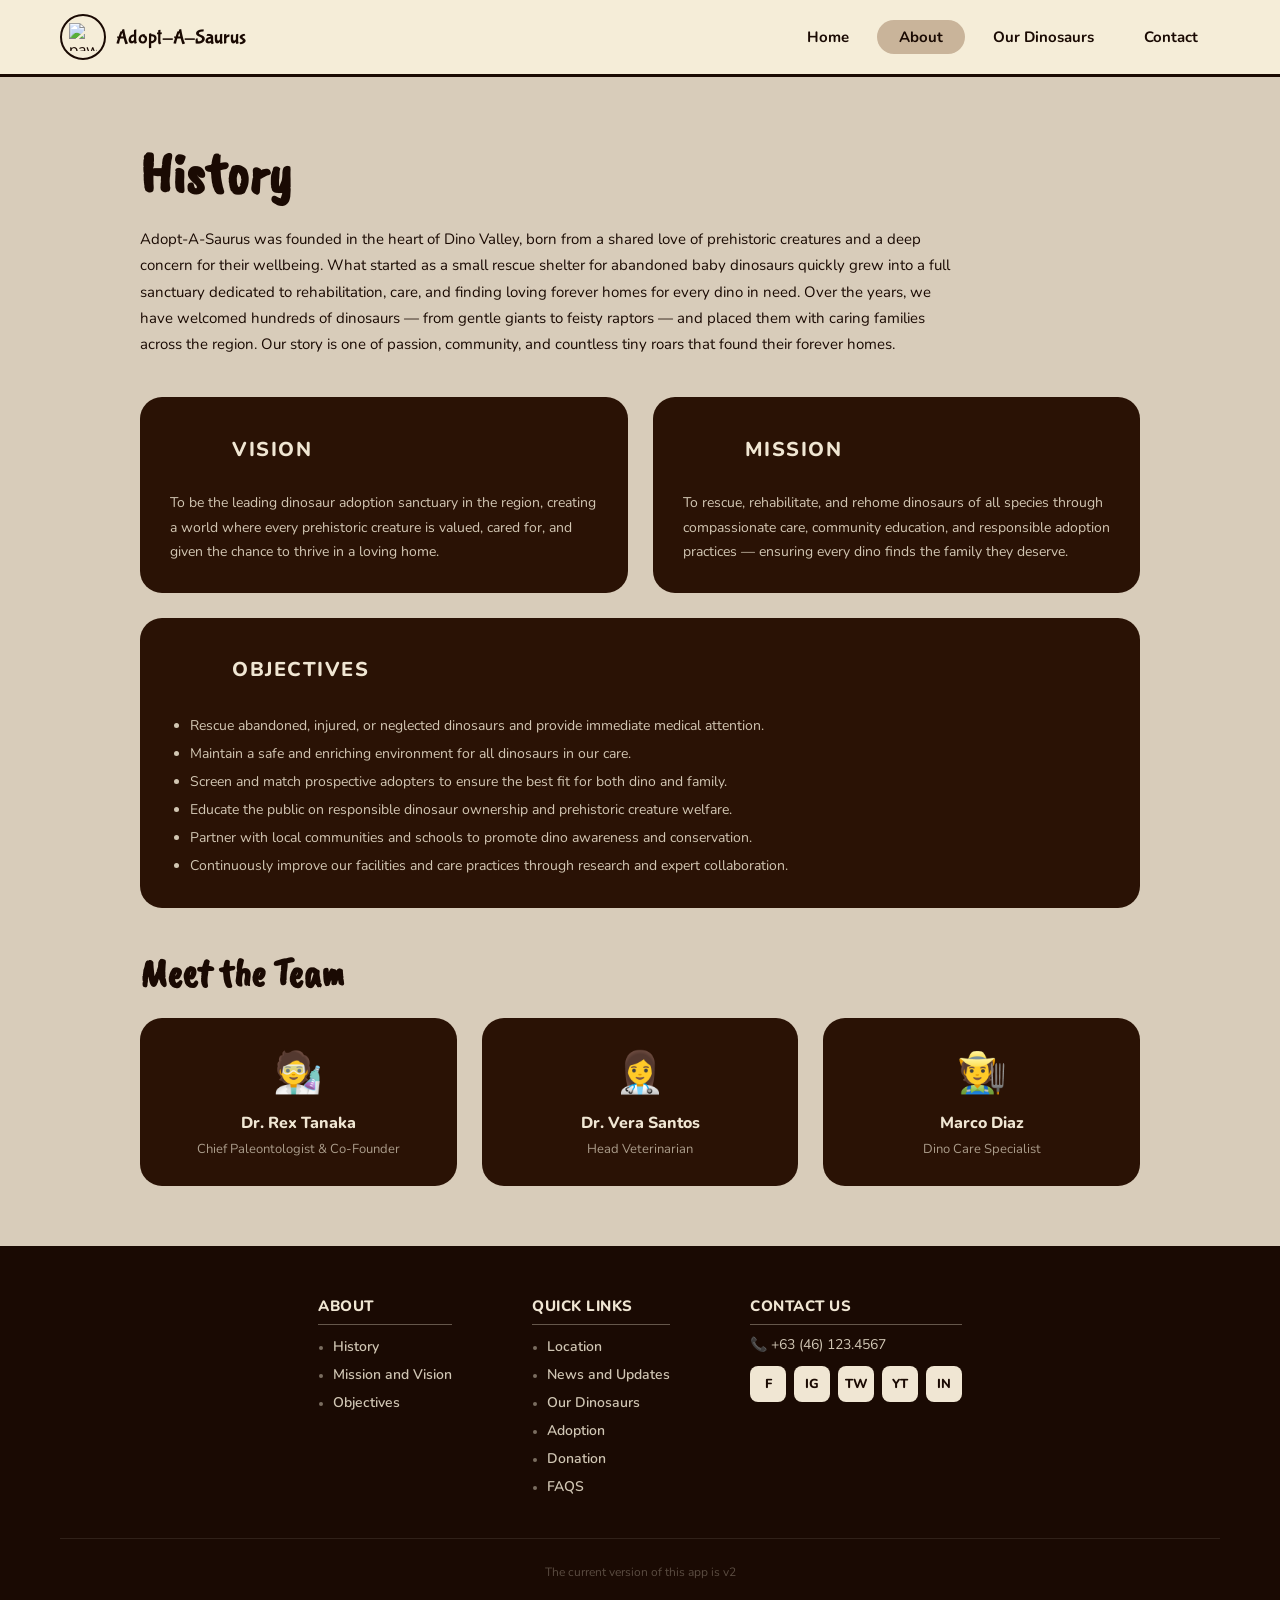
==== about.html @ 4a1cdc94 "Initial commit - AdoptDinos project" ====
<!DOCTYPE html>
<html lang="en">
<head>
  <meta charset="UTF-8" />
  <meta name="viewport" content="width=device-width, initial-scale=1.0"/>
  <title>Adopt-A-Saurus | About</title>
  <link rel="stylesheet" href="styles.css" />
  <link href="https://fonts.googleapis.com/css2?family=Caveat+Brush&family=Bubblegum+Sans&family=Nunito:wght@400;600;700;800&display=swap" rel="stylesheet"/>
</head>
<body>

  <nav class="navbar">
    <a href="index.html" class="nav-logo">
      <div class="logo-circle"><img src="Paw_symbol.png" alt="paw" /></div>
      <span class="logo-text">Adopt-A-Saurus</span>
    </a>
    <ul class="nav-links">
      <li><a href="index.html" class="nav-link">Home</a></li>
      <li><a href="about.html" class="nav-link active">About</a></li>
      <li><a href="dinosaurs.html" class="nav-link">Our Dinosaurs</a></li>
      <li><a href="contact.html" class="nav-link nav-contact">Contact</a></li>
    </ul>
  </nav>

  <main class="page">
    <div class="about-content">
      <h1 class="about-title">History</h1>
      <p class="about-history-text">
        Adopt-A-Saurus was founded in the heart of Dino Valley, born from a shared love of prehistoric creatures and a deep
        concern for their wellbeing. What started as a small rescue shelter for abandoned baby dinosaurs quickly grew into
        a full sanctuary dedicated to rehabilitation, care, and finding loving forever homes for every dino in need.
        Over the years, we have welcomed hundreds of dinosaurs — from gentle giants to feisty raptors — and placed them
        with caring families across the region. Our story is one of passion, community, and countless tiny roars that
        found their forever homes.
      </p>

      <div class="vm-grid">
        <div class="dark-card">
          <div class="card-header">
            <span class="footprint-icon">🐾</span>
            <h2>VISION</h2>
          </div>
          <p class="card-body-text">
            To be the leading dinosaur adoption sanctuary in the region, creating a world where every prehistoric
            creature is valued, cared for, and given the chance to thrive in a loving home.
          </p>
        </div>
        <div class="dark-card">
          <div class="card-header">
            <span class="footprint-icon">🐾</span>
            <h2>MISSION</h2>
          </div>
          <p class="card-body-text">
            To rescue, rehabilitate, and rehome dinosaurs of all species through compassionate care, community
            education, and responsible adoption practices — ensuring every dino finds the family they deserve.
          </p>
        </div>
      </div>

      <div class="dark-card full-width">
        <div class="card-header">
          <span class="footprint-icon">🐾</span>
          <h2>OBJECTIVES</h2>
        </div>
        <ul class="objectives-list">
          <li>Rescue abandoned, injured, or neglected dinosaurs and provide immediate medical attention.</li>
          <li>Maintain a safe and enriching environment for all dinosaurs in our care.</li>
          <li>Screen and match prospective adopters to ensure the best fit for both dino and family.</li>
          <li>Educate the public on responsible dinosaur ownership and prehistoric creature welfare.</li>
          <li>Partner with local communities and schools to promote dino awareness and conservation.</li>
          <li>Continuously improve our facilities and care practices through research and expert collaboration.</li>
        </ul>
      </div>

      <div class="about-team">
        <h2 class="section-heading">Meet the Team</h2>
        <div class="team-grid">
          <div class="team-card dark-card">
            <div class="team-emoji">🧑‍🔬</div>
            <h3>Dr. Rex Tanaka</h3>
            <p>Chief Paleontologist & Co-Founder</p>
          </div>
          <div class="team-card dark-card">
            <div class="team-emoji">👩‍⚕️</div>
            <h3>Dr. Vera Santos</h3>
            <p>Head Veterinarian</p>
          </div>
          <div class="team-card dark-card">
            <div class="team-emoji">🧑‍🌾</div>
            <h3>Marco Diaz</h3>
            <p>Dino Care Specialist</p>
          </div>
        </div>
      </div>
    </div>
  </main>

  <footer class="footer">
    <div class="footer-inner">
      <div class="footer-col">
        <h4>ABOUT</h4>
        <ul>
          <li><a href="about.html">History</a></li>
          <li><a href="about.html">Mission and Vision</a></li>
          <li><a href="about.html">Objectives</a></li>
        </ul>
      </div>
      <div class="footer-col">
        <h4>QUICK LINKS</h4>
        <ul>
          <li><a href="contact.html">Location</a></li>
          <li><a href="#">News and Updates</a></li>
          <li><a href="dinosaurs.html">Our Dinosaurs</a></li>
          <li><a href="dinosaurs.html">Adoption</a></li>
          <li><a href="contact.html">Donation</a></li>
          <li><a href="#">FAQS</a></li>
        </ul>
      </div>
      <div class="footer-col">
        <h4>CONTACT US</h4>
        <p>📞 +63 (46) 123.4567</p>
        <div class="footer-social">
          <a href="#" class="social-icon">f</a>
          <a href="#" class="social-icon">ig</a>
          <a href="#" class="social-icon">tw</a>
          <a href="#" class="social-icon">yt</a>
          <a href="#" class="social-icon">in</a>
        </div>
      </div>
    </div>
    <div class="footer-version">The current version of this app is v2</div>
  </footer>

</body>
</html>
---- styles.css ----
* {
  margin: 0;
  padding: 0;
  box-sizing: border-box;
}

:root {
  --bg: #e8dcc8;
  --nav-bg: #f5edd8;
  --dark: #1a0a03;
  --card-bg: #2a1205;
  --card-img-bg: #7a6758;
  --tan: #c9a96e;
  --text-light: #f0e6d3;
  --btn-bg: #d4c5a9;
  --btn-hover: #bfae90;
  --active-pill: #c9b49a;
}

body {
  font-family: 'Nunito', sans-serif;
  background-color: var(--bg);
  background-image: 
    url("data:image/svg+xml,%3Csvg xmlns='http://www.w3.org/2000/svg' width='300' height='300'%3E%3Cfilter id='n'%3E%3CfeTurbulence type='fractalNoise' baseFrequency='0.9' numOctaves='4' stitchTiles='stitch'/%3E%3CfeColorMatrix type='saturate' values='0'/%3E%3CfeBlend in='SourceGraphic' mode='multiply'/%3E%3C/filter%3E%3Crect width='300' height='300' filter='url(%23n)' opacity='0.07'/%3E%3C/svg%3E");
  color: var(--dark);
}

.page {
  padding: 60px;
  min-height: calc(100vh - 80px);
}

/* ===== NAVBAR ===== */
.navbar {
  background: var(--nav-bg);
  display: flex;
  justify-content: space-between;
  align-items: center;
  padding: 14px 60px;
  border-bottom: 3px solid var(--dark);
  position: sticky;
  top: 0;
  z-index: 100;
}

.nav-logo {
  display: flex;
  align-items: center;
  gap: 10px;
  text-decoration: none;
  color: var(--dark);
}

.logo-circle {
  width: 46px;
  height: 46px;
  border: 2.5px solid var(--dark);
  border-radius: 50%;
  display: flex;
  align-items: center;
  justify-content: center;
  overflow: hidden;
  flex-shrink: 0;
}

.logo-circle img {
  width: 28px;
  height: 28px;
  object-fit: contain;
}

/* Fallback: hide emoji if we use img */
.logo-circle .emoji-fallback {
  font-size: 22px;
}

.logo-text {
  font-family: 'Bubblegum Sans', cursive;
  font-size: 20px;
}

.nav-links {
  display: flex;
  list-style: none;
  gap: 6px;
}

.nav-link {
  text-decoration: none;
  color: var(--dark);
  font-weight: 700;
  font-size: 15px;
  padding: 7px 22px;
  border-radius: 25px;
  transition: background 0.2s;
}

.nav-link:hover,
.nav-link.active {
  background: var(--active-pill);
}

/* ===== HERO ===== */
.hero {
  text-align: center;
  padding: 80px 20px 50px;
}

.hero-title {
  font-family: 'Caveat Brush', cursive;
  font-size: 72px;
  line-height: 1.05;
}

.hero-sub {
  margin: 14px 0 34px;
  font-size: 16px;
  opacity: 0.7;
}

.hero-btns {
  display: flex;
  justify-content: center;
  gap: 20px;
}

/* ===== BUTTONS ===== */
.btn-outline {
  background: var(--btn-bg);
  border: none;
  padding: 12px 36px;
  border-radius: 30px;
  font-weight: 800;
  font-size: 14px;
  letter-spacing: 0.5px;
  cursor: pointer;
  text-decoration: none;
  color: var(--dark);
  display: inline-block;
  transition: background 0.2s, transform 0.2s;
}

.btn-outline:hover {
  background: var(--btn-hover);
  transform: scale(1.04);
}

/* ===== FEATURED DINOS ===== */
.featured-dinos {
  display: flex;
  justify-content: center;
  gap: 30px;
  margin-top: 55px;
  flex-wrap: wrap;
}

/* ===== DINO CARDS ===== */
.dino-card {
  background: var(--card-bg);
  width: 230px;
  padding: 20px;
  border-radius: 20px;
  text-align: center;
  color: white;
  cursor: pointer;
  transition: transform 0.25s ease, box-shadow 0.25s ease;
  /* allow absolute children like the footprint badge */
  position: relative;
}

.dino-card:hover {
  transform: translateY(-8px);
  box-shadow: 0 12px 30px rgba(0,0,0,0.3);
}

.card-footprint {
  width: 54px;
  height: 54px;
  /* float the badge above the card */
  position: absolute;
  top: -27px; /* half of height to center on border */
  left: 50%;
  transform: translateX(-50%);
  background-image: url('Dino Images\Paw_symbol.png');
  background-size: contain;
  background-repeat: no-repeat;
  background-position: center;
  font-size: 0;
}

.card-name {
  font-size: 14px;
  font-weight: 800;
  letter-spacing: 1.5px;
  margin-bottom: 14px;
  color: var(--text-light);
}

.card-img-wrap {
  width: 100%;
  height: 160px;
  border-radius: 12px;
  overflow: hidden;
  background: var(--card-img-bg);
}

.card-img-wrap img {
  width: 100%;
  height: 100%;
  object-fit: cover;
}

/* ===== DINOSAUR GRID PAGE ===== */
.dino-grid {
  display: grid;
  grid-template-columns: repeat(3, 230px);
  gap: 22px;
  margin-top: 40px;
  justify-content: center;
}

.dinos-title {
  text-align: center;
  font-family: 'Caveat Brush', cursive;
  font-size: 58px;
}

.dinos-sub {
  text-align: center;
  margin-top: 8px;
  font-size: 15px;
  opacity: 0.7;
}

.dinos-btns {
  text-align: center;
  margin-top: 45px;
  display: flex;
  justify-content: center;
  gap: 20px;
}

.more-btn-wrap {
  display: flex;
  justify-content: center;
  width: 100%;
  margin-top: 45px;
}

/* ===== ABOUT PAGE ===== */
.about-content {
  max-width: 1000px;
  margin: 0 auto;
}

.about-title {
  font-family: 'Caveat Brush', cursive;
  font-size: 58px;
  margin-bottom: 16px;
}

.about-history-text {
  margin-bottom: 40px;
  font-size: 15px;
  line-height: 1.75;
  max-width: 820px;
}

.vm-grid {
  display: flex;
  gap: 25px;
  flex-wrap: wrap;
}

.dark-card {
  background: var(--card-bg);
  color: var(--text-light);
  border-radius: 22px;
  padding: 28px 30px;
  flex: 1;
  min-width: 280px;
}

.full-width {
  margin-top: 25px;
  flex-basis: 100%;
}

.card-header {
  display: flex;
  align-items: center;
  gap: 14px;
  margin-bottom: 18px;
}

.footprint-icon {
  width: 48px;
  height: 48px;
  display: block;
  background-image: url('Dino Images\Paw_symbol.png');
  background-size: contain;
  background-repeat: no-repeat;
  background-position: center;
  flex-shrink: 0;
  font-size: 0;
}

.card-header h2 {
  font-size: 20px;
  font-weight: 800;
  letter-spacing: 1.5px;
  color: var(--text-light);
}

.card-body-text {
  font-size: 14px;
  line-height: 1.75;
  color: rgba(240,230,210,0.85);
}

.objectives-list {
  list-style: disc;
  padding-left: 20px;
  font-size: 14px;
  line-height: 2;
  color: rgba(240,230,210,0.85);
}

.section-heading {
  font-family: 'Caveat Brush', cursive;
  font-size: 40px;
  margin: 40px 0 20px;
}

.team-grid {
  display: flex;
  gap: 25px;
  flex-wrap: wrap;
}

.team-card {
  flex: 1;
  min-width: 200px;
  text-align: center;
}

.team-emoji {
  font-size: 40px;
  margin-bottom: 12px;
}

.team-card h3 {
  font-size: 16px;
  font-weight: 800;
  margin-bottom: 6px;
}

.team-card p {
  font-size: 13px;
  color: rgba(240,230,210,0.65);
}

/* ===== CONTACT PAGE ===== */
.contact-content {
  max-width: 1000px;
  margin: 0 auto;
}

.contact-title {
  font-family: 'Caveat Brush', cursive;
  font-size: 58px;
  margin-bottom: 8px;
}

.contact-sub {
  font-size: 15px;
  opacity: 0.7;
  margin-bottom: 35px;
}

.contact-grid {
  display: flex;
  gap: 25px;
  flex-wrap: wrap;
  margin-bottom: 25px;
}

.contact-card {
  flex: 1;
  min-width: 280px;
}

.contact-info p {
  font-size: 14px;
  margin-bottom: 10px;
  color: rgba(240,230,210,0.9);
}

.social-heading {
  font-size: 15px;
  font-weight: 700;
  margin: 18px 0 10px;
  color: var(--text-light);
}

.social-icons {
  display: flex;
  gap: 8px;
}

.contact-form {
  display: flex;
  flex-direction: column;
  gap: 12px;
}

.form-input {
  background: rgba(255,255,255,0.07);
  border: 1.5px solid rgba(240,230,210,0.2);
  border-radius: 10px;
  padding: 12px 15px;
  color: var(--text-light);
  font-family: 'Nunito', sans-serif;
  font-size: 14px;
  outline: none;
  transition: border-color 0.2s;
}

.form-input:focus {
  border-color: rgba(240,230,210,0.5);
}

.form-input::placeholder {
  color: rgba(240,230,210,0.35);
}

.form-select option {
  background: var(--card-bg);
  color: var(--text-light);
}

.form-textarea {
  min-height: 100px;
  resize: vertical;
}

.send-btn {
  align-self: flex-start;
  margin-top: 4px;
  background: var(--btn-bg);
  color: var(--dark);
  font-weight: 800;
  font-size: 13px;
  letter-spacing: 0.5px;
  padding: 10px 28px;
}

.send-btn:hover {
  background: var(--btn-hover);
}

.map-box {
  background: var(--card-img-bg);
  border-radius: 14px;
  height: 180px;
  display: flex;
  flex-direction: column;
  align-items: center;
  justify-content: center;
  gap: 10px;
  color: rgba(240,230,210,0.7);
  font-size: 14px;
  text-align: center;
  margin-top: 4px;
}

.map-pin {
  font-size: 32px;
}

/* ===== FOOTER ===== */
.footer {
  background: var(--dark);
  color: white;
  padding: 50px 60px 30px;
}

.footer-inner {
  display: flex;
  justify-content: center;
  flex-wrap: wrap;
  gap: 80px;
}

.footer-col {
  flex: 0 1 auto;
}

.footer-col h4 {
  font-size: 15px;
  font-weight: 800;
  letter-spacing: 0.5px;
  color: var(--text-light);
  margin-bottom: 10px;
  padding-bottom: 8px;
  border-bottom: 1.5px solid rgba(240,230,210,0.35);
}

.footer-col ul {
  list-style: disc;
  padding-left: 15px;
  margin-top: 8px;
}

.footer-col ul li {
  margin-bottom: 6px;
}

.footer-col ul li::marker {
  color: rgba(240,230,210,0.45);
  font-size: 11px;
}

.footer-col ul li a {
  text-decoration: none;
  color: rgba(240,230,210,0.85);
  font-size: 14px;
  font-weight: 600;
  transition: color 0.2s;
}

.footer-col ul li a:hover {
  color: white;
}

.footer-col p {
  font-size: 14px;
  color: rgba(240,230,210,0.85);
  margin-bottom: 12px;
}

.footer-social {
  display: flex;
  gap: 8px;
  margin-top: 4px;
}

.social-icon {
  display: inline-flex;
  align-items: center;
  justify-content: center;
  background: var(--text-light);
  color: var(--dark);
  width: 36px;
  height: 36px;
  border-radius: 8px;
  font-weight: 800;
  text-decoration: none;
  font-size: 13px;
  text-transform: uppercase;
  transition: background 0.2s, transform 0.2s;
}

.social-icon:hover {
  background: white;
  transform: scale(1.08);
}

.footer-version {
  text-align: center;
  font-size: 12px;
  color: rgba(240,230,210,0.3);
  padding-top: 25px;
  border-top: 1px solid rgba(240,230,210,0.1);
  margin-top: 35px;
}

/* ===== MODAL ===== */
.modal-overlay {
  position: fixed;
  inset: 0;
  background: rgba(0,0,0,0.75);
  display: none;
  justify-content: center;
  align-items: center;
  z-index: 999;
  padding: 20px;
}

.modal-overlay.active {
  display: flex;
}

.modal-box {
  background: var(--card-bg);
  color: var(--text-light);
  width: 380px;
  max-width: 100%;
  padding: 30px;
  border-radius: 22px;
  position: relative;
  text-align: center;
  box-shadow: 0 20px 60px rgba(0,0,0,0.5);
}

.modal-close {
  position: absolute;
  top: 14px;
  right: 16px;
  border: none;
  background: none;
  color: rgba(240,230,210,0.55);
  font-size: 18px;
  cursor: pointer;
  transition: color 0.2s;
}

.modal-close:hover {
  color: white;
}

.modal-footprint {
  width: 50px;
  height: 50px;
  margin: 0 auto 10px;
  background-image: url('Dino Images\Paw_symbol.png');
  background-size: contain;
  background-repeat: no-repeat;
  background-position: center;
  font-size: 0;
}

.modal-name {
  font-size: 20px;
  font-weight: 800;
  letter-spacing: 1px;
  margin-bottom: 4px;
}

.modal-img-wrap {
  height: 180px;
  margin: 15px 0;
  border-radius: 14px;
  overflow: hidden;
  background: var(--card-img-bg);
}

.modal-img-wrap img {
  width: 100%;
  height: 100%;
  object-fit: cover;
}

.modal-meta {
  display: flex;
  justify-content: center;
  gap: 12px;
  font-size: 13px;
  margin-bottom: 12px;
  color: rgba(240,230,210,0.65);
  flex-wrap: wrap;
}

.modal-desc {
  font-size: 14px;
  line-height: 1.65;
  color: rgba(240,230,210,0.85);
  margin-bottom: 20px;
}

.modal-adopt-btn {
  font-size: 14px;
  padding: 10px 30px;
}

/* ===== RESPONSIVE ===== */
@media (max-width: 900px) {
  .dino-grid {
    grid-template-columns: repeat(2, 230px);
  }
  .vm-grid, .contact-grid {
    flex-direction: column;
  }
  .page {
    padding: 40px 30px;
  }
  .navbar {
    padding: 14px 30px;
  }
  .footer {
    padding: 40px 30px 25px;
  }
  .footer-inner {
    gap: 40px;
  }
}

@media (max-width: 600px) {
  .dino-grid {
    grid-template-columns: repeat(2, 1fr);
  }
  .navbar {
    flex-direction: column;
    gap: 12px;
    padding: 14px 20px;
  }
  .hero-title {
    font-size: 52px;
  }
}
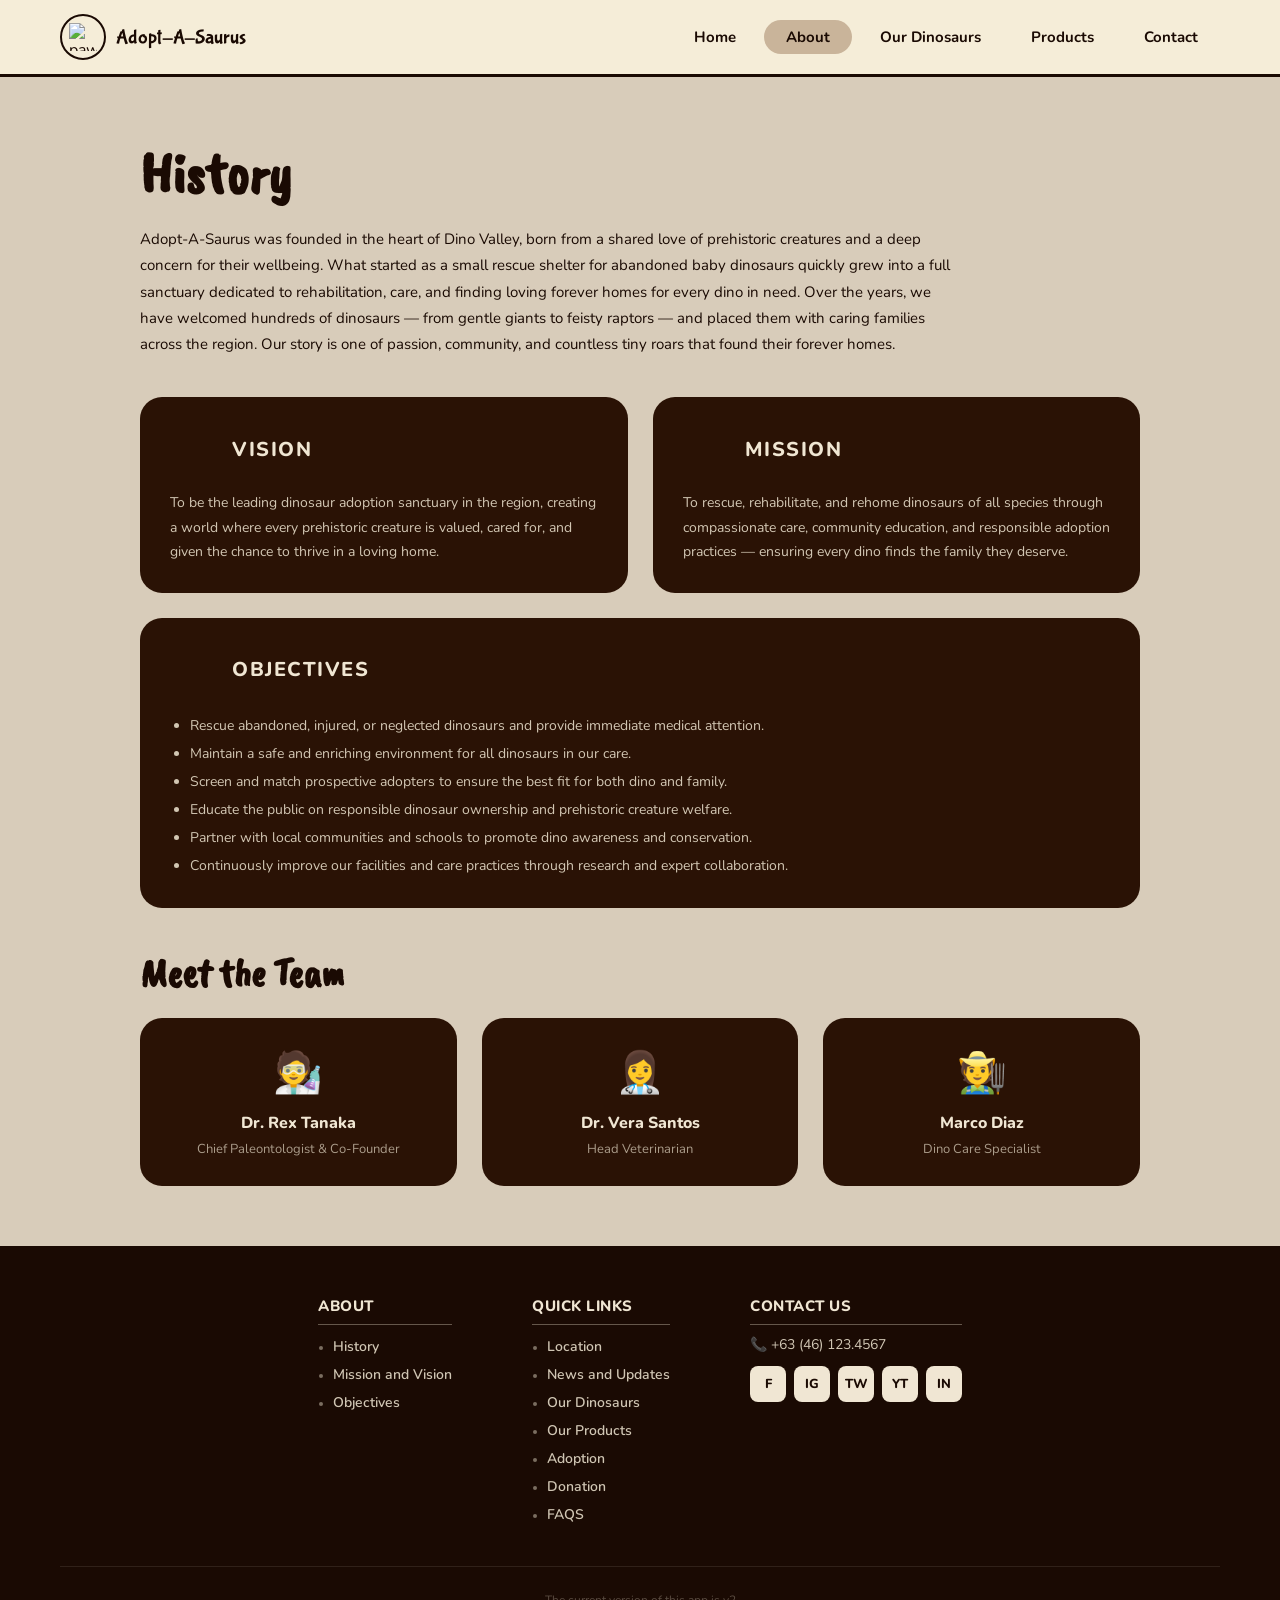
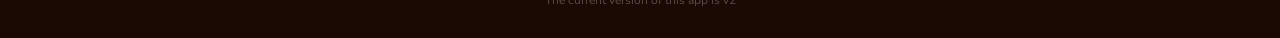
==== commit e7c733c4: "Add product images and update product links in navigation - Added product images for various items. " ====
--- a/about.html
+++ b/about.html
@@ -18,6 +18,7 @@
       <li><a href="index.html" class="nav-link">Home</a></li>
       <li><a href="about.html" class="nav-link active">About</a></li>
       <li><a href="dinosaurs.html" class="nav-link">Our Dinosaurs</a></li>
+      <li><a href="products.html" class="nav-link">Products</a></li>
       <li><a href="contact.html" class="nav-link nav-contact">Contact</a></li>
     </ul>
   </nav>
@@ -111,6 +112,7 @@
           <li><a href="contact.html">Location</a></li>
           <li><a href="#">News and Updates</a></li>
           <li><a href="dinosaurs.html">Our Dinosaurs</a></li>
+          <li><a href="products.html">Our Products</a></li>
           <li><a href="dinosaurs.html">Adoption</a></li>
           <li><a href="contact.html">Donation</a></li>
           <li><a href="#">FAQS</a></li>
--- a/styles.css
+++ b/styles.css
@@ -210,6 +210,18 @@
   object-fit: cover;
 }
 
+/* small action buttons inside cards */
+.card-actions {
+  display: flex;
+  gap: 8px;
+  justify-content: center;
+  margin-top: 12px;
+}
+.card-actions .btn-outline {
+  padding: 8px 12px;
+  font-size: 13px;
+}
+
 /* ===== DINOSAUR GRID PAGE ===== */
 .dino-grid {
   display: grid;
@@ -233,6 +245,101 @@
 }
 
 .dinos-btns {
+  text-align: center;
+  margin-top: 45px;
+  display: flex;
+  justify-content: center;
+  gap: 20px;
+}
+
+.more-btn-wrap {
+  display: flex;
+  justify-content: center;
+  width: 100%;
+  margin-top: 45px;
+}
+
+
+
+/* ===== PRODUCTS CARDS ===== */
+.prod-card {
+  background: var(--card-bg);
+  width: 230px;
+  padding: 20px;
+  border-radius: 20px;
+  text-align: center;
+  color: white;
+  cursor: pointer;
+  transition: transform 0.25s ease, box-shadow 0.25s ease;
+  /* allow absolute children like the footprint badge */
+  position: relative;
+}
+
+.prod-card:hover {
+  transform: translateY(-8px);
+  box-shadow: 0 12px 30px rgba(0,0,0,0.3);
+}
+
+.card-footprint {
+  width: 54px;
+  height: 54px;
+  /* float the badge above the card */
+  position: absolute;
+  top: -27px; /* half of height to center on border */
+  left: 50%;
+  transform: translateX(-50%);
+  background-image: url('Dino Images\Paw_symbol.png');
+  background-size: contain;
+  background-repeat: no-repeat;
+  background-position: center;
+  font-size: 0;
+}
+
+.card-name {
+  font-size: 14px;
+  font-weight: 800;
+  letter-spacing: 1.5px;
+  margin-bottom: 14px;
+  color: var(--text-light);
+}
+
+.card-img-wrap {
+  width: 100%;
+  height: 160px;
+  border-radius: 12px;
+  overflow: hidden;
+  background: var(--card-img-bg);
+}
+
+.card-img-wrap img {
+  width: 100%;
+  height: 100%;
+  object-fit: cover;
+}
+
+/* ===== PRODUCTS GRID PAGE ===== */
+.prod-grid {
+  display: grid;
+  grid-template-columns: repeat(5, 230px);
+  gap: 22px;
+  margin-top: 40px;
+  justify-content: center;
+}
+
+.prod-title {
+  text-align: center;
+  font-family: 'Caveat Brush', cursive;
+  font-size: 58px;
+}
+
+.prod-sub {
+  text-align: center;
+  margin-top: 8px;
+  font-size: 15px;
+  opacity: 0.7;
+}
+
+.prod-btns {
   text-align: center;
   margin-top: 45px;
   display: flex;
